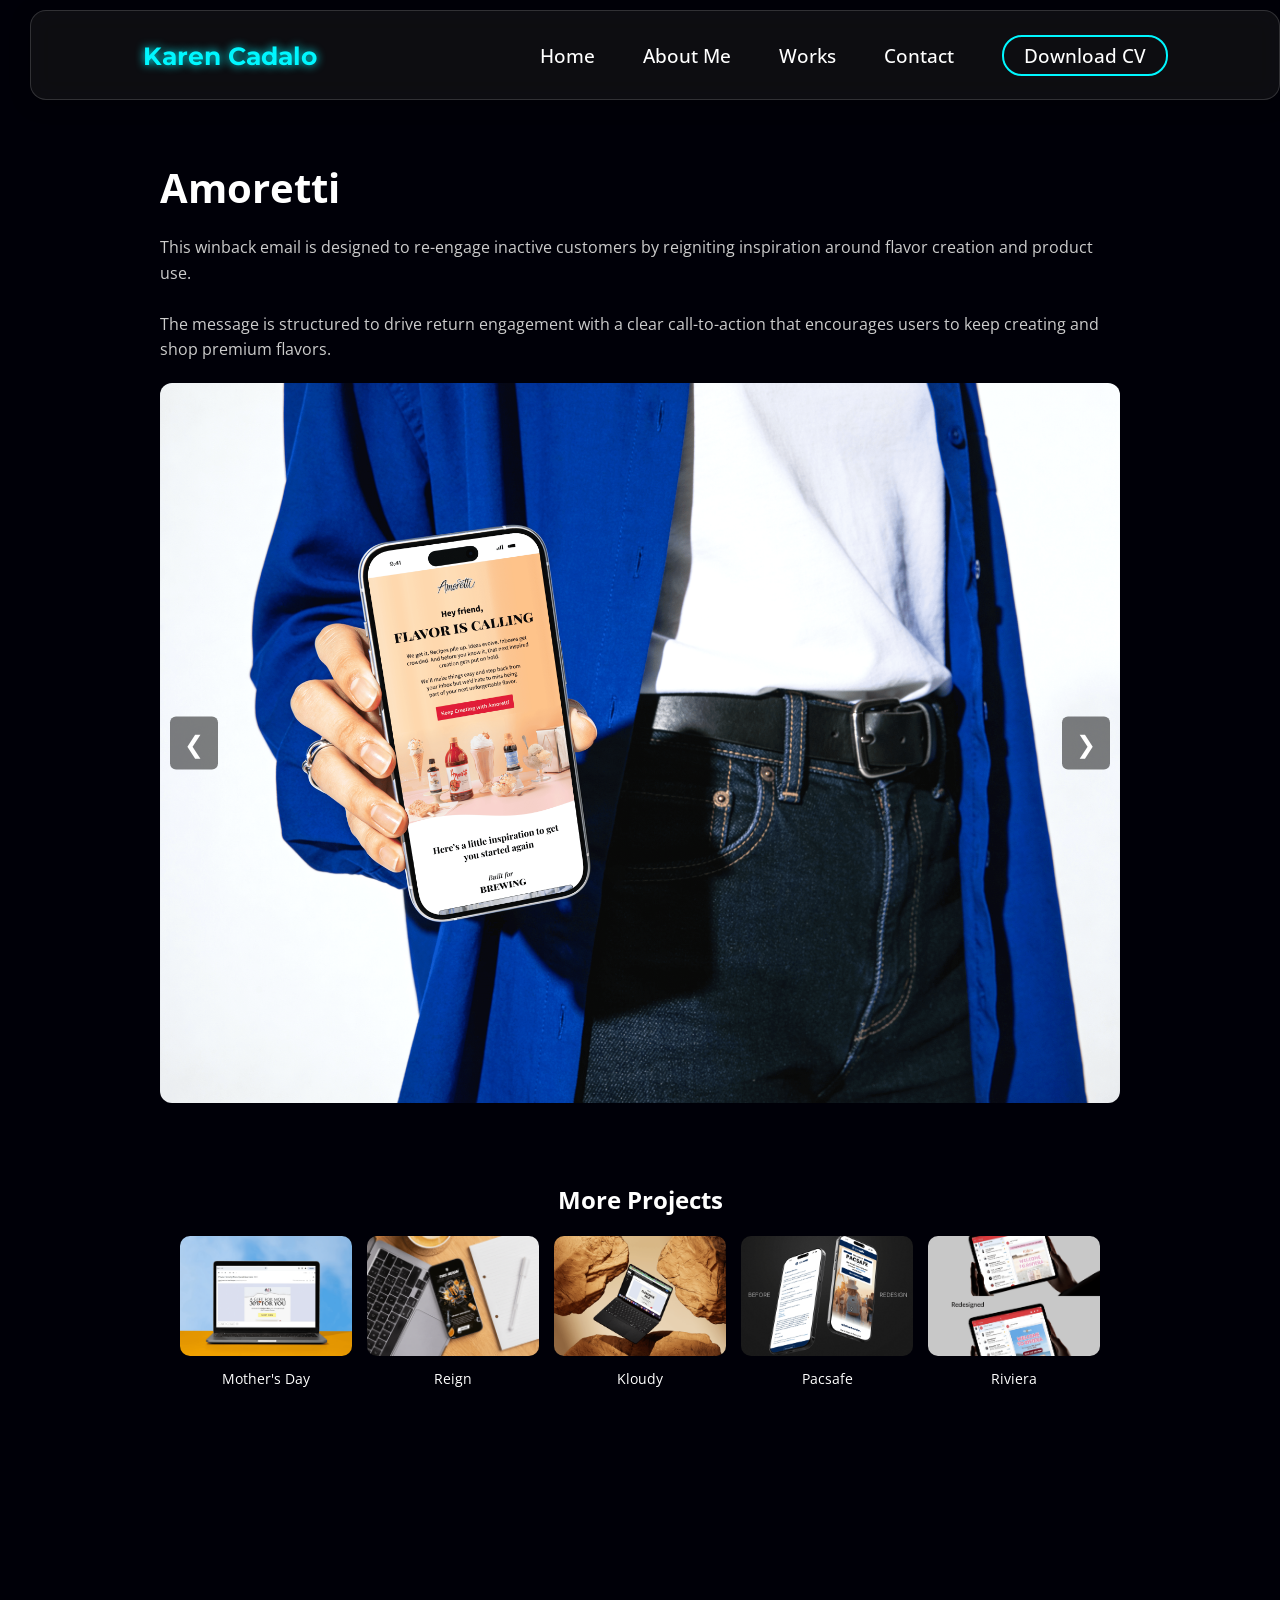
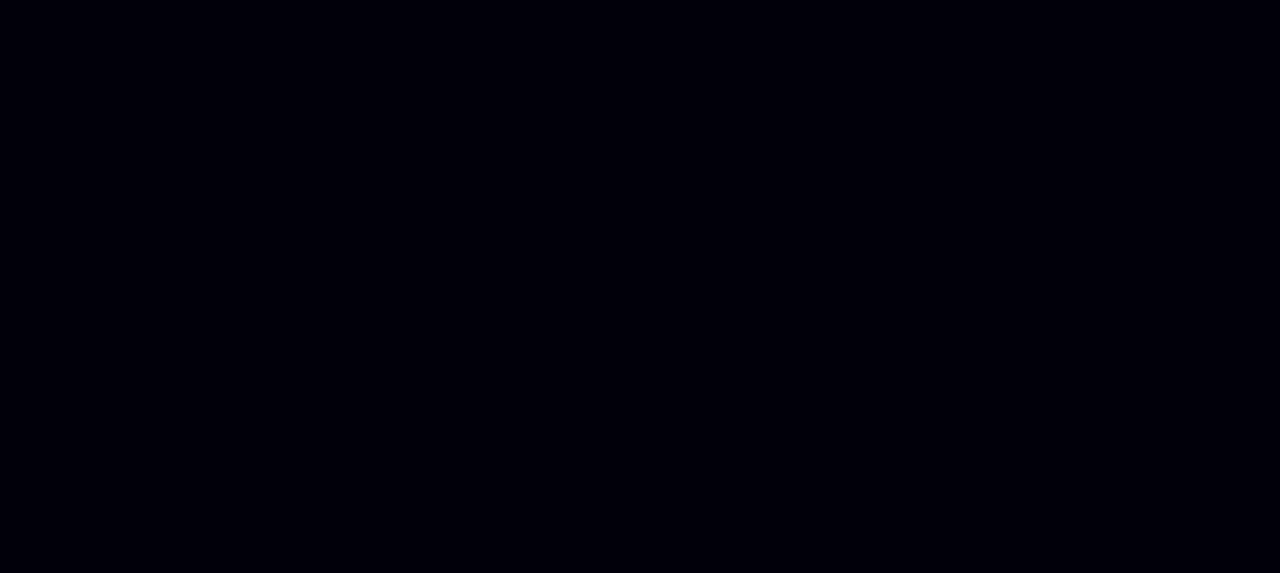
==== project1.html @ 17658c7c "first commit" ====
<!DOCTYPE html>
<html lang="en">

<head>
  <meta charset="UTF-8">
  <title>Karen Cadalo | Email Design Portfolio</title>
  <link rel="icon" href="favicon-32x32.png" alt="Karen, the Email Designer" type="Logo" />
  <meta name="viewport" content="width=device-width, initial-scale=1.0">

  <link rel="stylesheet" href="index.css">
  <link rel="stylesheet" href="https://cdnjs.cloudflare.com/ajax/libs/font-awesome/6.7.1/css/all.min.css">

  <style>
    body {
      color: white;
      background: #000008;
    }

    .project-container {
      max-width: 1000px;
      margin: 60px auto 40px;
      padding: 10px 20px;
    }

    h1 {
      font-size: 2.5rem;
      margin-bottom: 10px;
    }

    .overview {
      margin: 20px 0;
      color: #ccc;
      line-height: 1.6;
    }

    /* ===== SLIDER ===== */
    .slider {
      position: relative;
      overflow: hidden;
      border-radius: 12px;
    }

    /* keep slides as-is */
    .slides {
      display: flex;
      transition: transform 0.5s ease;

    }

    /* ARROWS */
    .prev,
    .next {
      position: absolute;
      top: 50%;
      transform: translateY(-50%);
      background: rgba(0, 0, 0, 0.5);
      color: white;
      border: none;
      font-size: 24px;
      padding: 10px 14px;
      cursor: pointer;
      z-index: 10;
      border-radius: 6px;
    }

    .slider img {
      width: 100%;
      height: auto;
      display: block;
      transition: transform 0.2s ease;
      transform-origin: center;
      cursor: zoom-in;
    }

    /* Zoomed state */
    .slider img.zoomed {
      transform: scale(1.8);
      cursor: zoom-out;
      z-index: 999;
      position: relative;
    }

    /* LEFT */
    .prev {
      left: 10px;
    }

    /* RIGHT */
    .next {
      right: 10px;
    }

    .prev:hover,
    .next:hover {
      background: rgba(0, 247, 255, 0.8);
    }
  </style>
</head>

<body>

  <canvas id="galaxy-canvas"></canvas>
  <!-- ===== Navbar ===== -->
  <nav>
    <div class="nav-container">
      <div class="logo"><span>Karen Cadalo</span></div>

      <div class="links">
        <a href="index.html#home">Home</a>
        <a href="index.html#about">About Me</a>
        <a href="index.html#projects">Works</a>
        <a href="index.html#contact">Contact</a>

        <div class="contact-btn">
          <a target="_blank" rel="noopener noreferrer"
            href="https://drive.google.com/file/d/1vQ45NZmSqB5-zTLp_2RTuUtvxN1woQE8/view">Download CV</a>
        </div>
      </div>

      <i class="fa-solid fa-bars hamburg" onclick="hamburg()"></i>
    </div>

    <div class="dropdown">
      <div class="links">
        <a href="index.html#home">Home</a>
        <a href="index.html#about">About Me</a>
        <a href="index.html#projects">Works</a>
        <a href="index.html#contact">Contact</a>
        <a target="_blank" rel="noopener noreferrer"
          href="https://drive.google.com/file/d/1vQ45NZmSqB5-zTLp_2RTuUtvxN1woQE8/view">Download CV</a>
        <i class="fa-solid fa-xmark cancel" onclick="cancel()"></i>
      </div>
    </div>
  </nav>

  <!-- PROJECT CONTENT -->
  <div class="project-container">

    <!-- TITLE -->
    <h1>Amoretti</h1>

    <!-- OVERVIEW -->
    <div class="overview">
      This winback email is designed to re-engage inactive customers by reigniting inspiration around flavor
      creation and product use.
      <!-- <br /><br />It uses visually rich, category-specific applications such as brewing, baking,
      distilling, and ice cream to remind recipients of the brand’s versatility and creative potential. -->
      <br /><br /> The message is
      structured to drive return engagement with a clear call-to-action that encourages users to keep creating and shop
      premium flavors.
    </div>

    <!-- IMAGE SLIDER -->
    <div class="slider">

      <div class="slides" id="slides">
        <img src="AMORETTI-MOCKUP.png">
        <img src="AMORETTI-STRIP.png">
        <img src="Amoretti-Macbook.png">
        <img src="Amoretti-Ipad.png">

      </div>

      <!-- NAV BUTTONS (INSIDE SLIDER) -->
      <button class="prev" onclick="prevSlide()">❮</button>
      <button class="next" onclick="nextSlide()">❯</button>

    </div>

    <section class="projects-section">
      <h2>More Projects</h2>

      <div class="projects-grid-5">


        <a href="project2.html" class="project-item">
          <img src="mother's day.png" alt="Mother's Day">
          <p>Mother's Day</p>
        </a>

        <a href="project3.html" class="project-item">
          <img src="MOCKUP.gif" alt="Reign">
          <p>Reign</p>
        </a>

        <a href="project4.html" class="project-item">
          <img src="kloudy.png" alt="Kloudy">
          <p>Kloudy</p>
        </a>

        <a href="project5.html" class="project-item">
          <img src="PACSAFE-PHONE.png" alt="Pacsafe">
          <p>Pacsafe</p>
        </a>

        <a href="project6.html" class="project-item">
          <img src="vs-ipad.png" alt="Amoretti">
          <p>Riviera</p>
        </a>

      </div>
    </section>



    <!-- JS -->
    <script>
      document.querySelectorAll(".slides img").forEach(img => {
        let zoomed = false;

        img.addEventListener("mouseenter", () => {
          zoomed = true;
          img.style.transform = "scale(2)";
          img.style.cursor = "zoom-out";
        });

        img.addEventListener("mouseleave", () => {
          zoomed = false;
          img.style.transform = "scale(1)";
          img.style.cursor = "zoom-in";
          img.style.transformOrigin = "center";
        });

        img.addEventListener("mousemove", (e) => {
          if (!zoomed) return;

          const rect = img.getBoundingClientRect();

          const x = e.clientX - rect.left;
          const y = e.clientY - rect.top;

          const xPercent = (x / rect.width) * 100;
          const yPercent = (y / rect.height) * 100;

          img.style.transformOrigin = `${xPercent}% ${yPercent}%`;
        });
      });
      // Navbar toggle
      function hamburg() {
        document.querySelector(".dropdown").style.transform = "translateY(0px)";
      }
      function cancel() {
        document.querySelector(".dropdown").style.transform =
          "translateY(-500px)";
      }
      /* ===== SLIDER LOGIC ===== */
      let index = 0;

      function showSlide() {
        const slides = document.getElementById("slides");
        slides.style.transform = `translateX(${-index * 100}%)`;
      }

      function nextSlide() {
        const total = document.querySelectorAll("#slides img").length;
        index = (index + 1) % total;
        showSlide();
      }

      function prevSlide() {
        const total = document.querySelectorAll("#slides img").length;
        index = (index - 1 + total) % total;
        showSlide();
      }


    </script>

</body>

</html>
---- index.css ----
@import url('https://fonts.googleapis.com/css2?family=Poppins:wght@100;200;300;400;500;600&display=swap');
@import url('https://fonts.googleapis.com/css2?family=Montserrat:ital,wght@0,100..900;1,100..900&display=swap');
@import url('https://fonts.googleapis.com/css2?family=Open+Sans:ital,wght@0,300..800;1,300..800&display=swap');
@import url('https://fonts.googleapis.com/css2?family=Ubuntu:ital,wght@0,300;0,400;0,500;0,700;1,300;1,400;1,500;1,700&display=swap');

*{
    padding: 0;
    margin: 0;
  font-family: "Open Sans", sans-serif;
    box-sizing: border-box;
}
#typed-text {
  font-family: "Ubuntu", sans-serif !important;
    font-weight: 700;
  font-style: normal;
}
html{
    overflow-x: hidden;
    scroll-behavior: smooth;
}

body {
    margin: 0;
  
    background: #000008;

}


#galaxy-canvas {
    position: fixed;
    top: 0;
    left: 0;
    width: 100%;
    height: 100%;
    z-index: -1;
    display: block;
}

#galaxy-canvas {
    position: fixed;
    top: 0;
    left: 0;
    width: 100%;
    height: 100%;
    z-index: -1;
    display: block;
}

nav{
    width: calc(100% - 30px);
    height: 10vh;
    position: sticky;
    top: 10px;
    left: 50%;
    margin: 0 auto;
    z-index: 999;
    backdrop-filter: blur(12px) brightness(60%);
    -webkit-backdrop-filter: blur(12px) brightness(60%);
    background-color: rgba(255, 255, 255, 0.05);
    border: 1px solid rgba(255, 255, 255, 0.15);
    border-radius: 16px;
    box-shadow: 0 4px 20px rgba(0, 0, 0, 0.3);
}

.nav-container{
    width: 100%;
    height: 100%;
    display: flex;
    justify-content: space-around;
    align-items: center;
}

.logo{
    color: black;
    font-size: 25px;
    font-weight: bolder;
}

.logo span{
    font-family: "Montserrat", serif;
    color: rgb(0, 247, 255);
    text-shadow: 0 0 10px rgb(0, 247, 255);
}
@media (max-width:884px) {
    .hamburg,.cancel{
        display: block;
    }
}

.email {
  
}
.fa-solid,
.fa,
.hamburg {
    display: none !important;
    color:white;
    max-width: 20px;
    font-family: "Font Awesome 6 Free" !important;  
}

.nav-container .links {
    display: flex;
    gap: 3rem;
    align-items: center;
}

.nav-container .links a{
    position: relative;
    font-size: 1.2rem;
    color: white;
    text-decoration: none;
    font-weight: 500;
    transform: 0.3s linear;
}

.nav-container .links a::before{
    position: absolute;
    content: "";
    bottom: -3px;
    left: 0;
    width: 0%;
    height: 3px;
    background-color:rgb(0, 247, 255);
    transition: 0.2s linear;
}

.nav-container .links a:hover::before{
    width: 100%;
}

.nav-container .contact-btn{
    background-color: transparent;
    padding: 5px 20px;
    border-radius: 20px;
    border: 2px solid rgb(0, 247, 255);
    transition: 0.2s linear;
}

.nav-container .contact-btn a{
    color: white;
    transition: 0.3s linear;
}

.nav-container .contact-btn:hover, .nav-container .contact-btn:hover a{
    background-color: rgb(0, 247, 255);
    color: white;
}

.nav-container .links a:hover{
    color: rgb(255, 252, 251);
}

.dropdown{
 z-index: 100;
    position: absolute;
    top: 0;
    transform: translateY(-500px);
    width: 100%;
    height: auto;
    background: rgba(40, 40, 40, 0.95); /* grey background */
    backdrop-filter: none;              /* remove glass effect */
    box-shadow: 0 0 20px rgba(0,0,0,0.6);
    transition: 0.2s linear;
}

.dropdown .links a{
    color: white;
    display: flex;
    text-decoration: none;
    justify-content: center;
    padding: 15px 0;
    align-items: center;
    transition: 0.2s linear;
}

.dropdown .links a:hover{
    background-color: rgb(0, 247, 255);
}

section{
    width: 100%;
    min-height: 100vh; /* allow it to grow */
    padding: 60px 0;   /* optional spacing */
    background: transparent;
}
#home {
    min-height: 100vh; /* Full screen height */
    display: flex;
    justify-content: center;   /* Center horizontally */
    align-items: center;       /* Center vertically */
    text-align: center;        /* Center text */
    padding: 0;                /* Remove any default padding */
  }
  
  .typewriter {
    display: inline-block;  /* Make sure the text doesn't stretch */
    font-size: clamp(2rem, 5vw, 4rem); /* Optional: Adjust size responsively */
    font-weight: 600;
     font-family: "Halant", serif;
    line-height: 1.2;
  }
  
.main-container {
    display: flex;
    justify-content: center;   /* center horizontally */
    align-items: center;       /* center vertically */
    text-align: center;        /* center text */
    height: 100%;
}

.main-container .image{
    z-index: -1;
    width: 50%;
}

.main-container .image img{
    width: 100%;
}

.main-container .content {
    width: auto;       /* Let content size naturally */
    max-width: 800px;  /* Optional: limit max width for readability */
    text-align: center; /* Center the text inside the content box */
    color: white;
}


//Container H1 – responsive base size
h1.content .typewriter {
   
    font-size: 90px;
    max-width: 90%; /* prevents text from getting too wide */
    line-height: 1.2;
} 

.content .typewriter span {
    font-family: "Montserrat", serif;
    color: rgb(0, 247, 255);
    text-shadow: 0 0 5px rgb(9, 0, 0);

    justify-content: center;
    white-space: nowrap;
} 


.content p{
    font-size: 24px;
    margin: 20px 0;
}

.social-links i{
    display: inline-flex;
    justify-content: center;
    align-items: center;
    width: 3rem;
    height: 3rem;
    background-color:transparent;
    border: 0.2rem solid rgb(255, 252, 251);
    border-radius: 50%;
    rgb(0, 247, 255)
    margin: 5px 20px;
    font-size: 1.5rem;
    transition: 0.2s linear;
}

.email a {
    font-size: 14px;
    color: #fff; /* or your theme color */
    text-decoration: none;
    padding: 50px;
    margin: 50px;
  }
  
  .email a:hover {
    text-decoration: underline;
  }

.social-links i:hover{
    scale: 1.3;
    color: white;
    background-color: rgb(0, 247, 255);
    filter: drop-shadow(0 0 10px rgb(109,67,0));
}

  
  /* TOOLS */
  .tools {
    margin-top: 25px;
  }
  
  .tools p {
    margin-bottom: 10px;
    color: #fff;
    font-weight: bold;
  }
  
  .tools span {
    display: inline-block;
    margin-right: 10px;
    padding: 8px 12px;
    border: 1px solid #333;
    border-radius: 20px;
    color: #aaa;
    font-size: 14px;
  }

.content button {
    width: auto;              /* Let content define width */
    min-width: 200px;         /* Keeps it usable */
    padding: 12px 24px;       /* Better spacing */
    height: auto;             /* Remove vh dependency */
    margin: 20px auto;        /* Center it */
    display: block;       
        /* Needed for centering */
    
    background-color: rgb(0, 247, 255);
    color: black;
    border: none;
    
    outline: none;
    font-size: 16px;
    font-weight: 700;
    border-radius: 5px;
    transition: 0.2s linear;
}

.content a {
    text-decoration: none;
}

.content b{
    color: rgb(0, 247, 255);
}

.content button:hover{
 scale: 1.1;
 color: rgb(255, 252, 251);
 border: 2px solid rgb(0, 247, 255);
 background-color: transparent;
 font-weight: 700;
 box-shadow: 0 0 40px rgb(9, 63, 180);
}

.projects-grid {
    display: grid;
    grid-template-columns: repeat(3, 1fr); /* 👈 3 columns */
    max-width: 1200px;
    margin: 0 auto;
    padding: 20px;
    gap: 20px; /* spacing between items */
}

.section-header {
    text-align: center;
    color: white;
    margin-bottom: 30px; /* optional spacing from grid */
}

.section-header h2 {
    font-size: 2rem;
    font-weight: 600;
    color: white;
}

.projects-grid {
    display: grid;
    grid-template-columns: repeat(3, 1fr); /* 👈 3 columns */
    max-width: 1200px;
    margin: 0 auto;
    padding: 20px;
    gap: 20px; /* spacing between items */
}

.project-card {
    position: relative;
    width: 100%;
    height: 400px;
    overflow: hidden;
    border-radius: 10px; /* 👈 this creates the curve */
}

.project-card img {
    width: 100%;
    height: 100%;
    object-fit: cover;
}

.overlay {
    position: absolute;
    bottom: 10px;
    right: 10px;

    display: flex;
    flex-direction: column;
    align-items: flex-end; /* pushes text to right */

    text-align: right;
    z-index: 2;
}

.proj-label {
    font-size: 12px;
    color: #ccc;
    margin-bottom: 4px;
    letter-spacing: 1px;
}

.proj-title {
    font-size: 16px;
    font-weight: 600;
    color: white;
}

.project-card::after {
    content: "";
    position: absolute;
    inset: 0;
    background: linear-gradient(
        to top right,
        rgba(0,0,0,0.7),
        rgba(0,0,0,0.1)
    );
    opacity: 0;
    transition: opacity 0.3s ease;
}

.project-card:hover::after {
    opacity: 1;
}

.overlay {
    opacity: 0;
    transform: translateY(10px);
    transition: 0.3s ease;
}

.project-card:hover .overlay {
    opacity: 1;
    transform: translateY(0);
}

.img-gray {
    position: absolute;
    top: 0;
    left: 0;
    filter: grayscale(100%);
    transition: opacity 0.4s ease;
}

.img-color {
    display: block;
}

.project-card:hover .img-gray {
    opacity: 0;
}

.project-card img {
    transition: transform 0.4s ease;
}

.project-card:hover img {
    transform: scale(1.05);
}

.proj-label {
    font-size: 11px;
    text-transform: uppercase;
    color: rgba(255,255,255,0.7);
}

/* ===== ABOUT SECTION ===== */
#about {
    min-height: 100vh;
    display: flex;
    align-items: center;
    padding: 60px 20px;
    background: transparent;
}

.about-container {
    max-width: 1200px;
    margin: auto;
    display: flex;
    align-items: center;
    justify-content: space-between;
    gap: 50px;
}

/* LEFT TEXT */
.about-text {
    flex: 1;
    color: white;
}

.about-text h2 {
    font-size: 2.5rem;
    margin-bottom: 20px;
}

.about-text p {
    font-size: 1.1rem;
    margin-bottom: 15px;
    line-height: 1.6;
}

.highlight {
    color: rgb(0, 247, 255);
}

.tools {
    margin-top: 30px;
}

.tools h3 {
    font-size: 1.8rem;
    font-weight: 600;
}

.copyright {
    margin-top: 40px;
}

/* RIGHT IMAGE */
.about-image {
    flex: 0.9;
    display: flex;
    justify-content: center;
}

.about-image img {
    width: 350px;
    height: 500px;          /* 🔥 force tall shape */
    object-fit: cover;      /* prevents distortion */
    border-radius: 20px;
    filter: grayscale(100%);
    transition: filter 0.4s ease;
}
.about-image img:hover {
    filter: grayscale(0%);
}

.campaign-container {
    display: grid;
    grid-template-columns: 1fr 1fr; /* Two equal columns */
    gap: 30px; /* Space between columns */
    padding: 40px;
    margin-top: 60px; /* Adjust top margin */
    align-items: center; /* Align content vertically */
}

.campaign-text h2 {
    font-size: 2rem; /* Adjust size as needed */
    color: white;
    font-weight: 600;
}

#contact {
    min-height: auto; /* remove forcing full viewport height */
    display: flex;
    justify-content: center;
    align-items: center;
    padding: 80px 20px;
    
    margin: auto
}

#contact-form {
    margin: 0 auto; /* 🔥 forces horizontal center */
    margin-bottom: 10px;  
    display: flex;
    flex-direction: column;
    gap: 100px;
}

.contact-form h1 {
    font-size: 2rem;
    margin-bottom: 20px;
}

.contact-form input,
.contact-form textarea {
    width: 100%;
    padding: 12px;
    margin: 10px 0;
    border-radius: 5px;
    border: none;
    outline: none;
    font-size: 16px;
}


input{
    padding: 12px;
    border-radius: 5px;
    border: none;
    outline: none;
}

textarea {
    padding: 12px;
    border-radius: 5px;
    border: none;
    outline: none;
    height: 150px;
}

#contact-form h1 {
    color: white;
    text-align: center;
    margin-bottom: 20px;
    font-weight: 600;
}

/* Calendly Button Styling */
.calendly-btn {
    text-align: center;
}

.calendly-btn button {
    background-color: rgb(0, 247, 255);
    color: black;
    padding: 12px 24px;
    border: none;
    border-radius: 5px;
    font-size: 16px;
    font-weight: 700;
    transition: 0.2s linear;
}

.calendly-btn button a {
    text-decoration: none;
    color: black;
}

.calendly-btn button:hover {
    scale: 1.1;
    color: rgb(255, 252, 251);
    border: 2px solid rgb(0, 247, 255);
    background-color: transparent;
    font-weight: 700;
    box-shadow: 0 0 40px rgb(9, 63, 180);
}

/* Responsive Design for Smaller Screens */
@media (max-width: 768px) {
    .campaign-container {
        grid-template-columns: 1fr; /* Stack vertically on mobile */
    }

    .contact-form button {
        width: 100%; /* Make the button full width on smaller screens */
    }
}

// CONTACT FORM



button {
    background-color: rgb(0, 247, 255);
    color: black;
    padding: 12px;
    border: none;
    border-radius: 5px;
    cursor: pointer;
}


/* ===== RESPONSIVE ===== */
@media (max-width: 768px) {
    .about-container {
        flex-direction: column;
        text-align: center;
    }

    .about-image img {
        max-width: 250px;
    }
}

@media (max-width: 1024px) {   /* tablet and smaller */
    .projects-grid {
        grid-template-columns: 1fr; /* stack all 6 items vertically */
        margin: 20px;
    }

    .projects-card {
        height: 200px;
    }
}

.mobile-hint {
    text-align: center;
    color: #ccc;
    font-size: 0.9rem;
    margin-bottom: 15px;
   
}

@media (max-width: 1024px) {
    .mobile-hint {
        display: block; /* show on tablet + phone */
    }
}

//Let's work together button
@media (max-width: 768px) {
    .content button {
        width: 90%;           /* Full width on mobile */
        max-width: 300px;     /* Prevent too wide */
        font-size: 14px;
        padding: 12px;
    }
}

@media (max-width: 480px) {
    .content button {
        width: 100%;          /* Edge-to-edge feel */
        font-size: 14px;
    }
}

@media (max-width: 768px) {
    .footerBottom {
        font-size: 0.8rem;
        padding: 10px 0;
    }
}

@media (max-width: 768px) {

    .nav-container .links {
        display: none !important;
    }
}

@media (max-width:884px) {
    body{
        overflow-y: visible;
    }

    nav .logo{
        position: absolute;
        top: 16px;
        left: 15px;
        font-size: 1.5rem;
          position: static; /* 🔥 remove absolute */
    }

    .main-container{
        display: flex;
        flex-direction: column;
    }

    .nav-container .links{
          display: none !important;
    }


    .hamburg,.cancel{
       display: block !important;
        position: static; /* 🔥 let flex handle it */
           display: block;
    }
    

    .main-container .content{
        width: 80%;
    }

    .social-links i{
        width: 2.5rem;
        height: 2.5rem;
        font-size: 1.5rem;
    }
    .cancel{
        color: white;
    }

    .main-container .image{
        width: 80%;
        margin-bottom: 0px;
    }
}

.follow-me {
    margin-top: 60px; /* reduce gap */
    text-align: center;
    color: white;
}

.follow-me h2 {
    font-size: 2rem;
    margin-bottom: 20px;
    font-weight: 600;
    color: rgb(255, 252, 251);
}

.follow-me .social-links {
    display: flex;
    justify-content: center;
    gap: 15px;
}

.follow-me .social-links a {
    display: inline-flex;
    justify-content: center;
    align-items: center;
    width: 50px;
    height: 50px;
    border-radius: 50%;
    background-color: rgba(255,255,255,0.1);
    color: white;
    font-size: 1.5rem;
    transition: 0.3s;
}

.follow-me .social-links a:hover {
    background-color: rgb(9, 63, 180);
    transform: scale(1.2);
    box-shadow: 0 0 15px rgb(9, 63, 180);
}
#subscribe-tab {
    position: fixed;
    right: 20px;
    bottom: 20px;

    padding: 12px 18px;
    background: #00F7FF;
    color: black;

    font-weight: 600;
    font-size: 14px;

    border-radius: 8px;

    cursor: pointer;
    z-index: 99999;

    white-space: nowrap;
    display: inline-flex;
    align-items: center;
    justify-content: center;
}

  
  #subscribe-tab:hover {
    background-color: rgb(0, 247, 255);
    transform: scale(1.05);
  }

 /* Make SweetAlert2 radio buttons stack vertically */
.swal2-radio-vertical .swal2-radio {
    display: flex !important;         /* flex for proper alignment */
    flex-direction: row;              /* default label + input side by side */
    align-items: center;              /* vertically center text with circle */
    gap: 10px;                        /* space between radio circle and text */
    margin: 10px 0;                   /* space between each option */
}
/* Target SweetAlert2 radio buttons properly */
.swal2-radio-vertical .swal2-radio {
    display: block !important;       /* stack vertically */
    margin: 10px 0;                  /* space between each option */
}

.swal2-radio-vertical .swal2-radio input[type="radio"] {
    margin-right: 10px;             /* space between circle and text */
    vertical-align: middle;          /* align circle with text */
}

.swal2-radio-vertical .swal2-radio label {
    cursor: pointer;
    font-size: 1rem;
    display: inline-block;
    color: #333;                     /* optional: contrast */
}

/* Floating tab button */
.poll-trigger {
    position: fixed;
    bottom: 20px;
    right: 20px;
    background-color: #00F7FF;
    color: white;
    font-size: 24px;
    width: 50px;
    height: 50px;
    display: flex;
    align-items: center;
    justify-content: center;
    border-radius: 10%;
    box-shadow: 0 4px 10px rgba(0, 0, 0, 0.1);
    cursor: pointer;
    z-index: 9999; /* Make sure it's on top */
}

.poll-trigger:hover {
    background-color: #0a4fdb;
}



.underline-cancel {
  display: block !important;          /* force block layout */
    margin: 10px auto 0 auto !important; /* center horizontally, add spacing */
    font-size: 12px !important;
    font-style: italic !important;
    text-decoration: none !important;       /* optional underline to make it look like a link */
    width: auto !important;             /* shrink to content */
    color: #BCCCDC !important;          /* brand color for text */
    background: none !important;     
    font-size: 15px;   /* remove gray button background */
    border: none !important;            /* remove border */
    box-shadow: none !important;        /* remove shadow */
    font-weight: normal !important;
}

.confirm {
    width: 80% !important;   
    font-size: 20px;
}

.custom-swal-input {
    width: 100% !important;        /* 80% width */
    max-width: 420px;             /* optional, limit max width */
    margin: 10px auto 0 auto;     /* center horizontally */
    display: block;               /* required to center with margin auto */
}

.footerBottom {
    width: 100%;
    padding: 15px 0;
    background-color: rgb(0, 247, 255); /* match your site’s blue */
    text-align: center;
    color: black;
    font-size: 0.9rem;
    box-shadow: 0 -2px 5px rgba(0,0,0,0.2); /* subtle shadow on top */
    position: relative;
    bottom: 0;
}

.footerBottom .designer {
    color: #272727; /* highlight designer’s name */
    font-weight: 600;
}


.proj-link-text {
    display: block;
    margin-top: 10px;
    font-size: 0.9rem;
    color: #fff;
    text-decoration: none;
}

.title{
    color: #2B2A2A !important;  
}

.confirm {
    background-color: #00F7FF !important; /* Change this to your desired button color */
    color: #2B2A2A !important;           /* Change this to your desired text color */
    border-radius: 6px;
    font-weight: 600;
    font-size: 20px;
    padding: 10px 90px;
    border: none;
    transition: background-color 0.3s ease;
  }

  .one-line-heading {
    white-space: nowrap;   /* 🔥 prevents line breaks */
    text-align: center;
    color: white;
    font-size: clamp(1.2rem, 2vw, 2rem); /* responsive */
  }

  .projects-section {
  max-width: 1000px;
  margin: 60px auto;
  padding: 20px;
  text-align: center;
}

.projects-section h2 {
  margin-bottom: 20px;
}

.projects-grid-5 {
  display: grid;
  grid-template-columns: repeat(auto-fit, minmax(140px, 1fr));
  gap: 15px;
}

.project-item {
  text-decoration: none;
  color: white;
}

.project-item img {
  width: 100%;
  height: 120px;
  object-fit: cover;
  border-radius: 10px;
  transition: transform 0.3s ease;
}

.project-item:hover img {
  transform: scale(1.05);
}

.project-item p {
  margin-top: 8px;
  font-size: 0.9rem;
}

#contact-form {
    width: 400px;
    max-width: 90%;
    margin: 0 auto; /* 🔥 forces horizontal center */
    margin-bottom: 10px;  
    display: flex;
    flex-direction: column;
    gap: 15px;
}
input{
    padding: 12px;
    border-radius: 5px;
    border: none;
    outline: none;
}

textarea {
    padding: 12px;
    border-radius: 5px;
    border: none;
    outline: none;
    height: 150px;
}

#contact-form h1 {
    color: white;
    text-align: center;
    margin-bottom: 20px;
    font-weight: 600;
}

button {
    background-color: rgb(0, 247, 255);
    color: black;
    padding: 12px;
    border: none;
    border-radius: 5px;
    cursor: pointer;
}
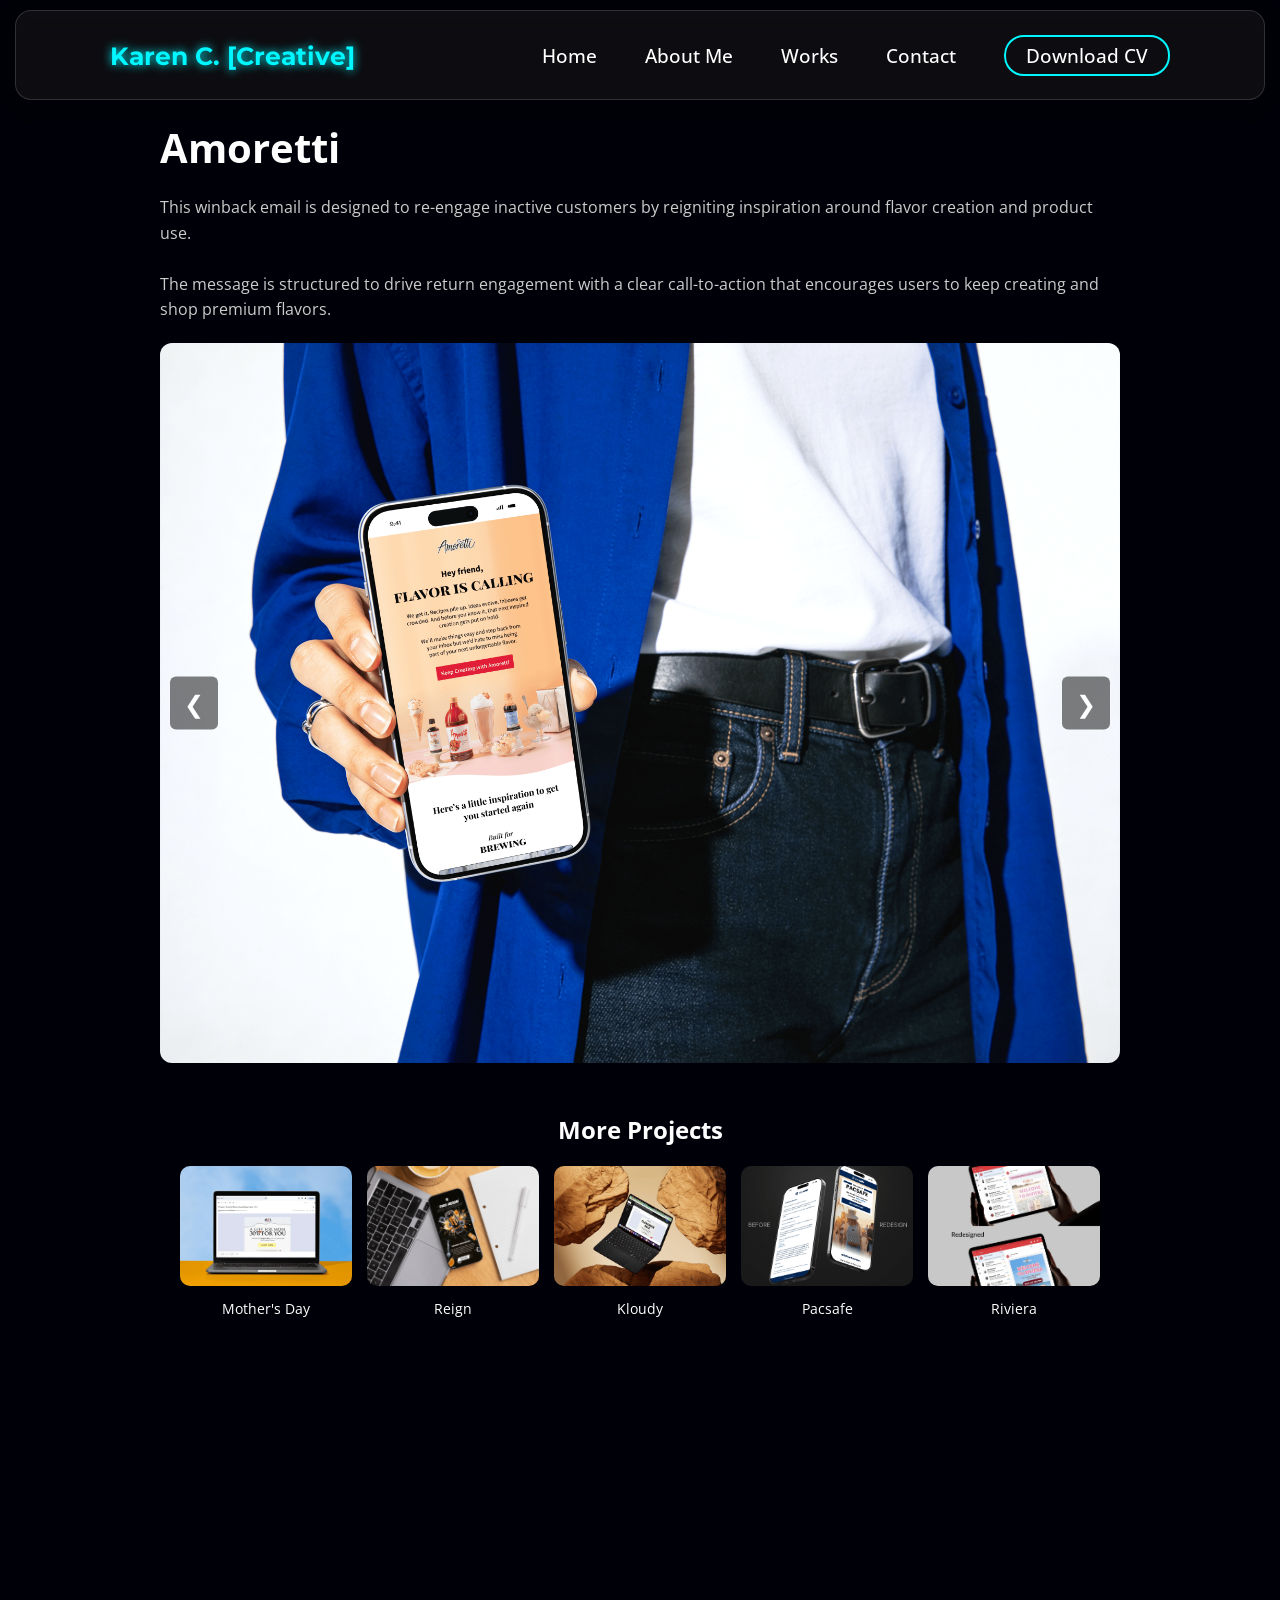
==== commit 4a4d81f1: "yep" ====
--- a/project1.html
+++ b/project1.html
@@ -12,13 +12,15 @@
 
   <style>
     body {
+      margin: 0;
       color: white;
       background: #000008;
     }
 
     .project-container {
       max-width: 1000px;
-      margin: 60px auto 40px;
+  margin: 20px auto 0;
+      /* reduced top margin */
       padding: 10px 20px;
     }
 
@@ -99,11 +101,10 @@
 
 <body>
 
-  <canvas id="galaxy-canvas"></canvas>
   <!-- ===== Navbar ===== -->
   <nav>
     <div class="nav-container">
-      <div class="logo"><span>Karen Cadalo</span></div>
+   <div class="logo"><span>Karen C. [Creative]</span></div>
 
       <div class="links">
         <a href="index.html#home">Home</a>
--- a/index.css
+++ b/index.css
@@ -13,6 +13,48 @@
   font-family: "Ubuntu", sans-serif !important;
     font-weight: 700;
   font-style: normal;
+     font-size: clamp(2rem, 6vw, 3.5rem);
+    line-height: 1.2;
+    display: inline-block;
+    text-align: center;
+}
+@media (max-width: 768px) {
+    #typed-text {
+        display: inline-block;
+        white-space: normal;      /* allow wrapping */
+        text-align: center;
+        line-height: 1.3;
+        font-size: clamp(1.8rem, 8vw, 2.4rem);
+        word-break: keep-all;
+        overflow-wrap: break-word;
+    }
+}
+@media (max-width: 768px) {
+    .main-container .content {
+        width: 90%;
+        max-width: 100%;
+        padding: 0 15px;
+    }
+}
+@media (max-width: 768px) {
+    #home .content p {
+        font-size: 18px;
+        line-height: 1.6;
+        word-break: normal;
+        overflow-wrap: break-word;
+    }
+}
+
+
+
+    .main-container {
+        margin-top: 20px;
+    }
+
+@media (max-width: 768px) {
+    .typed-cursor {
+        display: none;
+    }
 }
 html{
     overflow-x: hidden;
@@ -26,33 +68,13 @@
 
 }
 
-
-#galaxy-canvas {
-    position: fixed;
-    top: 0;
-    left: 0;
-    width: 100%;
-    height: 100%;
-    z-index: -1;
-    display: block;
-}
-
-#galaxy-canvas {
-    position: fixed;
-    top: 0;
-    left: 0;
-    width: 100%;
-    height: 100%;
-    z-index: -1;
-    display: block;
-}
 
 nav{
     width: calc(100% - 30px);
     height: 10vh;
     position: sticky;
     top: 10px;
-    left: 50%;
+    left: 0%;
     margin: 0 auto;
     z-index: 999;
     backdrop-filter: blur(12px) brightness(60%);
@@ -185,14 +207,43 @@
     padding: 60px 0;   /* optional spacing */
     background: transparent;
 }
+
 #home {
     min-height: 100vh; /* Full screen height */
     display: flex;
     justify-content: center;   /* Center horizontally */
     align-items: center;       /* Center vertically */
     text-align: center;        /* Center text */
-    padding: 0;                /* Remove any default padding */
+     padding-top: 0;
+               /* Remove any default padding */
+     background: url("header.png") center/cover no-repeat;
+    position: relative;
   }
+
+  @media (max-width: 768px) {
+    #home {
+        padding-top: 0px;  /* reduce this */
+        min-height: calc(100vh - 70px);
+        align-items: center; /* IMPORTANT: removes “floating down” effect */
+    }
+}
+
+#home::before {
+    content: "";
+    position: absolute;
+    inset: 0;
+    background: linear-gradient(
+        to bottom,
+        rgba(0, 0, 0, 0.95) 0%,
+        rgba(104, 27, 27, 0.9) 60%,
+        rgba(0, 0, 0, 1) 100%
+    );
+    z-index: 0;
+}
+#home .main-container {
+    position: relative;
+    z-index: 1;
+}
   
   .typewriter {
     display: inline-block;  /* Make sure the text doesn't stretch */
@@ -300,9 +351,9 @@
     display: inline-block;
     margin-right: 10px;
     padding: 8px 12px;
-    border: 1px solid #333;
+    border: 1px solid rgb(0, 247, 255);
     border-radius: 20px;
-    color: #aaa;
+    color: rgb(0, 247, 255);
     font-size: 14px;
   }
 
@@ -619,6 +670,10 @@
     text-align: center;
 }
 
+.tools span{
+
+}
+
 .calendly-btn button {
     background-color: rgb(0, 247, 255);
     color: black;
@@ -734,6 +789,18 @@
 
     .nav-container .links {
         display: none !important;
+    }
+}
+@media (max-width: 768px) {
+    nav {
+        height: 60px;
+        padding: 0;
+    }
+
+    .nav-container {
+        height: 100%;
+        align-items: center;
+        padding: 0 15px;
     }
 }
 
@@ -970,21 +1037,21 @@
     border: none;
     transition: background-color 0.3s ease;
   }
-
-  .one-line-heading {
-    white-space: nowrap;   /* 🔥 prevents line breaks */
-    text-align: center;
-    color: white;
-    font-size: clamp(1.2rem, 2vw, 2rem); /* responsive */
-  }
-
-  .projects-section {
+.projects-section {
   max-width: 1000px;
-  margin: 60px auto;
-  padding: 20px;
+  margin: 40px auto 20px;
+  padding: 10px 20px;
   text-align: center;
 }
-
+.projects-section h2 {
+  margin-bottom: 20px;
+}
+.project-item p {
+  margin: 8px 0 0;
+}
+.projects-section:last-child {
+  margin-bottom: 0;
+}
 .projects-section h2 {
   margin-bottom: 20px;
 }
@@ -1013,7 +1080,7 @@
 }
 
 .project-item p {
-  margin-top: 8px;
+
   font-size: 0.9rem;
 }
 
